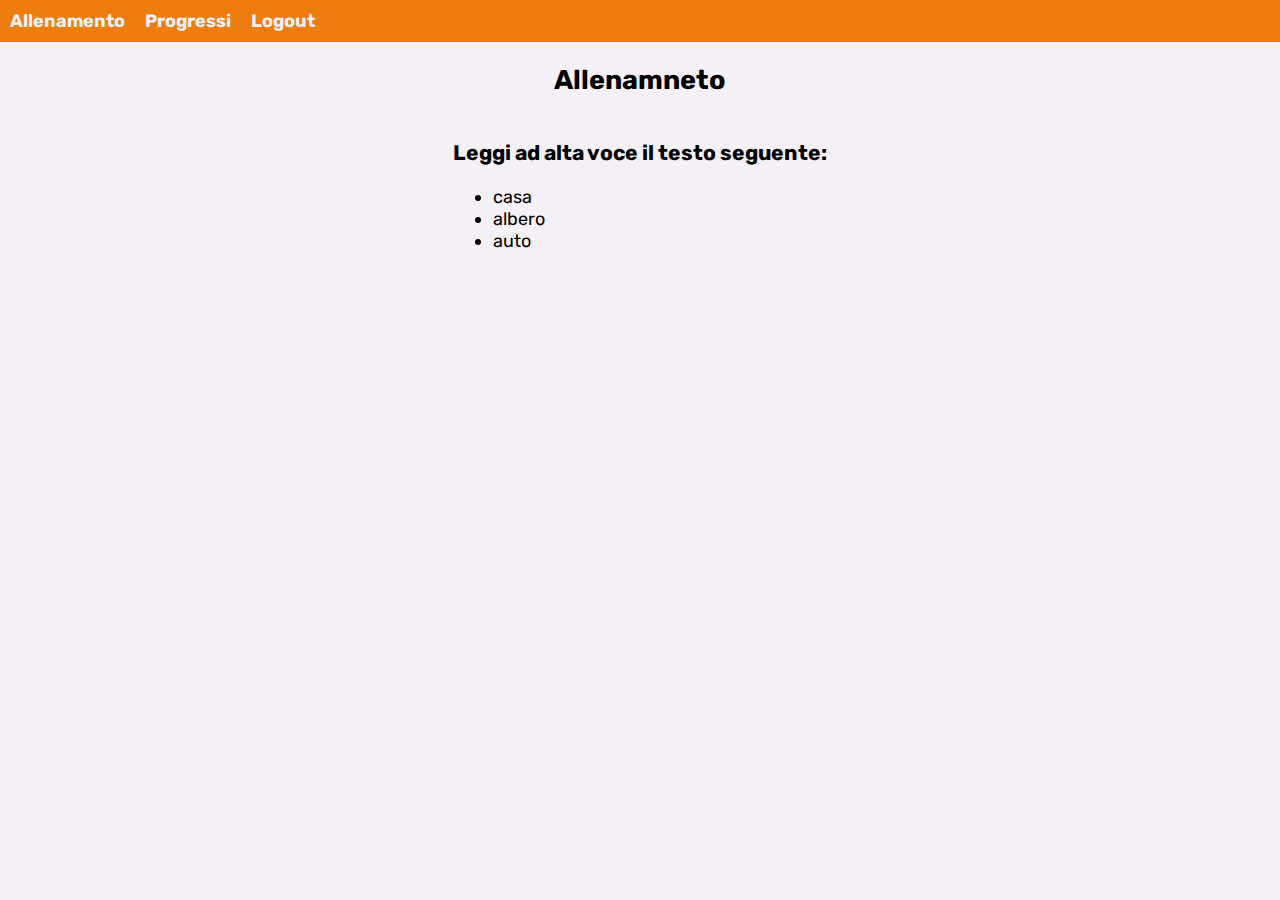
==== allenamento.html @ 410e7d10 "Add files via upload" ====
<!DOCTYPE html>
<html lang="en">

<head>
    <meta charset="UTF-8">
    <title>Login</title>
    <link rel="stylesheet" href="css/global.css">
    <link rel="stylesheet" href="css/allenamento.css">
</head>

<body>
    <nav>
        <a href="allenamento.html"><span>Allenamento</span></a>
        <a href="progressi.html"><span>Progressi</span></a>
        <a href="logut.php"><span>Logout</span></a>
    </nav>
    <div class="content">
        <h2>Allenamneto</h3>
        <section>
            <h3>Leggi ad alta voce il testo seguente:</h3>
            <ul id="parole">
                <li>casa</li>
                <li>albero</li>
                <li>auto</li>
            </ul>
        </section>
    </div>
</body>

</html>
---- css/global.css ----
@import url('https://fonts.googleapis.com/css2?family=Rubik&display=swap');

body {
    margin: 0;
    --orange: #ec7d0e;
    --white: #f5f0f6;
    --gray: #737386;
    font-size: 18px;
    font-family: Rubik, sans-serif;
    background: var(--white);
}

nav {
    background: var(--orange);
    font-weight: bold;
    color: var(--white);

    display: flex;
}

nav > a {
    display: block;
    padding: 10px;
    color: inherit;
    text-decoration: none;
}
---- css/allenamento.css ----
body {
    display: grid;
    grid-template-rows: max-content auto;
}

.content {
    display: flex;
    flex-direction: column;
    align-items: center;
    justify-content: center;
}

a:nth-of-type(3){
    align-self: center;
}
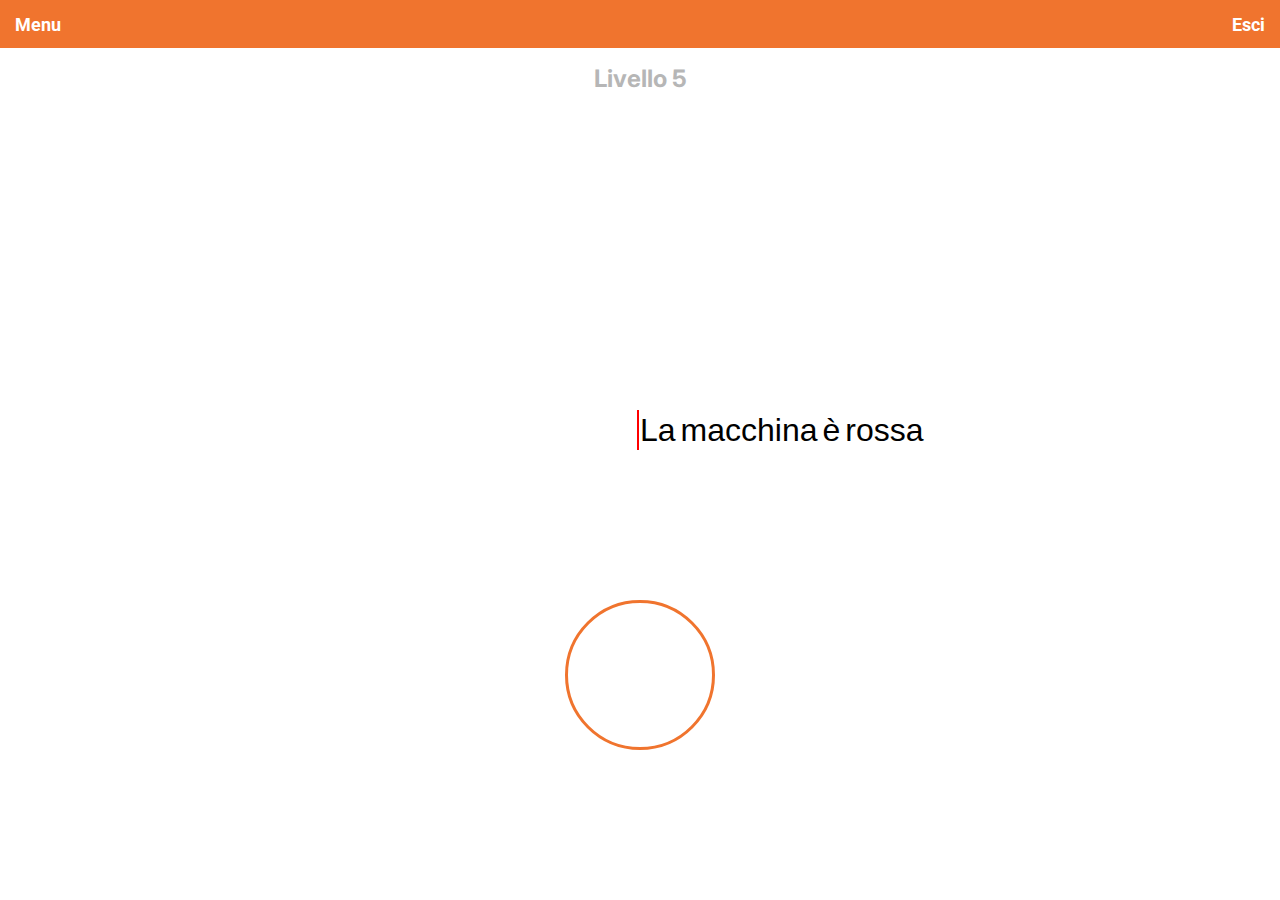
==== commit 38d76492: "a" ====
--- a/allenamento.html
+++ b/allenamento.html
@@ -2,29 +2,40 @@
 <html lang="en">
 
 <head>
-    <meta charset="UTF-8">
-    <title>Login</title>
-    <link rel="stylesheet" href="css/global.css">
-    <link rel="stylesheet" href="css/allenamento.css">
+  <meta charset="UTF-8">
+  <meta http-equiv="X-UA-Compatible" content="IE=edge">
+  <meta name="viewport" content="width=device-width, initial-scale=1.0">
+  <title>Allenamento</title>
+
+  <link rel="stylesheet" href="css/global.css">
+  <link rel="stylesheet" href="css/allenamento.css">
+  <script src="js/allenamento.js" defer></script>
+  
+  <link rel="preconnect" href="https://fonts.googleapis.com">
+  <link rel="preconnect" href="https://fonts.gstatic.com" crossorigin>
+  <link href="https://fonts.googleapis.com/css2?family=Inter&family=Roboto&display=swap" rel="stylesheet">
+  <link rel="stylesheet" href="https://cdnjs.cloudflare.com/ajax/libs/font-awesome/6.4.0/css/all.min.css"
+    integrity="sha512-iecdLmaskl7CVkqkXNQ/ZH/XLlvWZOJyj7Yy7tcenmpD1ypASozpmT/E0iPtmFIB46ZmdtAc9eNBvH0H/ZpiBw=="
+    crossorigin="anonymous" referrerpolicy="no-referrer" />
 </head>
 
 <body>
-    <nav>
-        <a href="allenamento.html"><span>Allenamento</span></a>
-        <a href="progressi.html"><span>Progressi</span></a>
-        <a href="logut.php"><span>Logout</span></a>
-    </nav>
-    <div class="content">
-        <h2>Allenamneto</h3>
-        <section>
-            <h3>Leggi ad alta voce il testo seguente:</h3>
-            <ul id="parole">
-                <li>casa</li>
-                <li>albero</li>
-                <li>auto</li>
-            </ul>
-        </section>
+  <nav>
+    <span>Menu</span>
+    <span>Esci</span>
+  </nav>
+
+  <div class="content">
+    <h1 class="title">Livello 5</h1>
+
+    <div class="relative">
+      <span class="text-indicator"></span>
+      <div id="text"></div>
     </div>
+
+    <button class="record-button" id="recordButton"><i class="fa-solid fa-microphone"></i></button>
+  </div>
+
 </body>
 
 </html>--- a/css/global.css
+++ b/css/global.css
@@ -1,21 +1,27 @@
-@import url('https://fonts.googleapis.com/css2?family=Rubik&display=swap');
-
 body {
     margin: 0;
-    --orange: #ec7d0e;
-    --white: #f5f0f6;
-    --gray: #737386;
+    --orange: #F0742E;
+    --white: #ffffff;
+    --gray: #8B8B8B;
+    --title: #B6B6B6;
     font-size: 18px;
-    font-family: Rubik, sans-serif;
+    font-family: Inter, sans-serif;
     background: var(--white);
 }
 
 nav {
     background: var(--orange);
+    font-family: Roboto, sans-serif;
     font-weight: bold;
     color: var(--white);
+    height: 3rem;
+    width: 100%;
+    box-sizing: border-box;
+    padding: 0 15px;
 
     display: flex;
+    align-items: center;
+    justify-content: space-between;
 }
 
 nav > a {
--- a/css/allenamento.css
+++ b/css/allenamento.css
@@ -1,15 +1,71 @@
 body {
-    display: grid;
-    grid-template-rows: max-content auto;
+  display: flex;
+  flex-direction: column;
+  min-height: 100vh;
+  overflow-x: hidden;
 }
 
 .content {
-    display: flex;
-    flex-direction: column;
-    align-items: center;
-    justify-content: center;
+  flex: 1 1 auto;
+
+  display: grid;
+  grid-template-rows: auto max-content auto;
 }
 
-a:nth-of-type(3){
-    align-self: center;
+h1 {
+  text-align: center;
+  font-size: 24px;
+  color: var(--title);
+}
+
+/* Text */
+#text {
+  position: relative;
+  left: 50%;
+  font-size: 32px;
+}
+
+.relative {
+  position: relative;
+}
+
+.text-indicator {
+  display: block;
+  width: 2px;
+  height: 40px;
+  background: red;
+
+  position: absolute;
+  top: 50%;
+  left: 50%;
+  translate: -3px -50%;
+}
+
+.word {
+  font-family: sans-serif;
+  margin-right: 5px;
+}
+
+.word.pronunced {
+  color: gray;
+}
+
+/* Record button */
+.record-button {
+  align-self: center;
+  justify-self: center;
+
+  display: block;
+  width: 150px;
+  aspect-ratio: 1;
+  border-radius: 50%;
+  border: 3px solid var(--orange);
+  background: var(--orange);
+  color: var(--white);
+  font-size: 65px;
+}
+
+.record-button.active {
+  background: var(--white);
+  color: var(--orange);
 }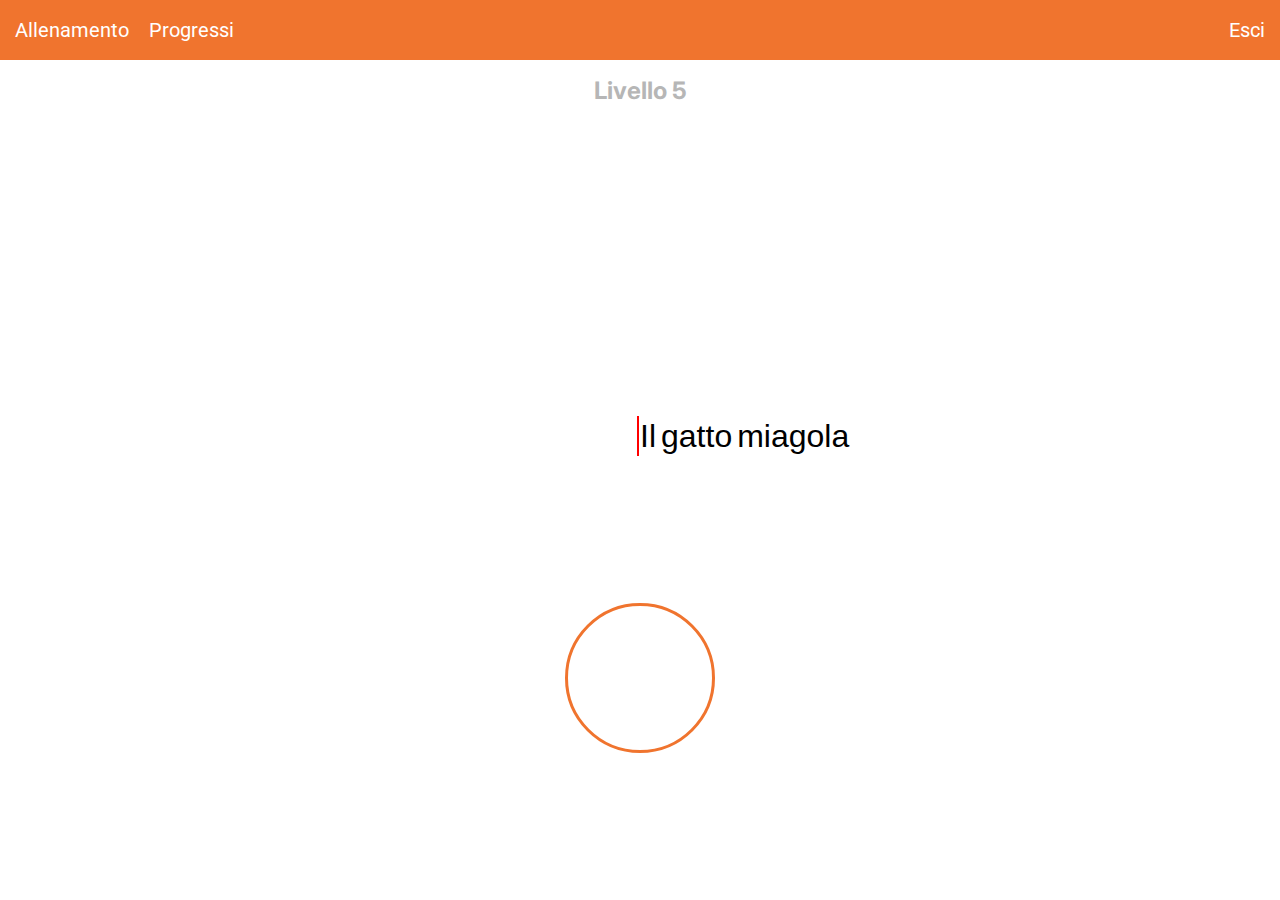
==== commit c6c5fe82: "Speech recognition improvement" ====
--- a/allenamento.html
+++ b/allenamento.html
@@ -21,8 +21,11 @@
 
 <body>
   <nav>
-    <span>Menu</span>
-    <span>Esci</span>
+    <div class="left">
+      <a href="allenamento.html"><span>Allenamento</span></a>
+      <a href="progressi.html"><span>Progressi</span></a>
+    </div>
+    <a href="logut.php"><span>Esci</span></a>
   </nav>
 
   <div class="content">
--- a/css/global.css
+++ b/css/global.css
@@ -12,9 +12,9 @@
 nav {
     background: var(--orange);
     font-family: Roboto, sans-serif;
-    font-weight: bold;
+    font-size: 20px;
     color: var(--white);
-    height: 3rem;
+    height: 60px;
     width: 100%;
     box-sizing: border-box;
     padding: 0 15px;
@@ -24,9 +24,16 @@
     justify-content: space-between;
 }
 
-nav > a {
-    display: block;
-    padding: 10px;
+nav > .left,
+nav > .right {
+    display: flex;
+    gap: 20px;
+}
+
+nav a {
+    display: flex;
+    align-items: center;
+    justify-content: center;
     color: inherit;
     text-decoration: none;
 }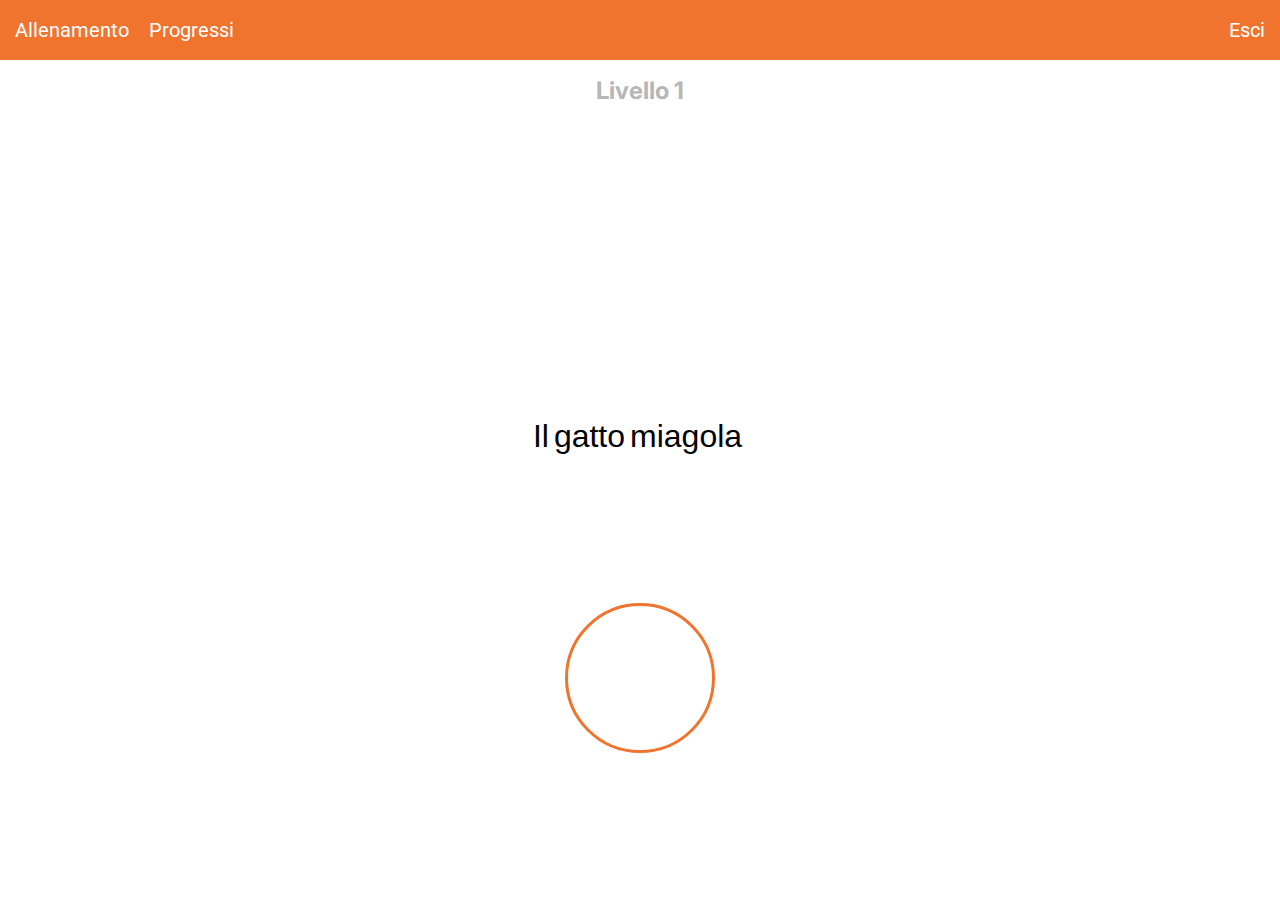
==== commit f25fb220: "Recognition improvements" ====
--- a/allenamento.html
+++ b/allenamento.html
@@ -9,6 +9,7 @@
 
   <link rel="stylesheet" href="css/global.css">
   <link rel="stylesheet" href="css/allenamento.css">
+  <script src="js/ajax.js"></script>
   <script src="js/allenamento.js" defer></script>
   
   <link rel="preconnect" href="https://fonts.googleapis.com">
@@ -29,9 +30,13 @@
   </nav>
 
   <div class="content">
-    <h1 class="title">Livello 5</h1>
+    <h1 class="title">Livello <span id="titleLevel">1</span></h1>
 
     <div class="relative">
+      <div class="result" id="result">
+        <span id="time"></span>
+        <button onclick="nextSentence()">Prossimo</button>
+      </div>
       <span class="text-indicator"></span>
       <div id="text"></div>
     </div>
--- a/css/allenamento.css
+++ b/css/allenamento.css
@@ -21,7 +21,8 @@
 /* Text */
 #text {
   position: relative;
-  left: 50%;
+  width: 100%;
+  text-align: center;
   font-size: 32px;
 }
 
@@ -29,7 +30,18 @@
   position: relative;
 }
 
-.text-indicator {
+.word {
+  position: relative;
+  font-family: sans-serif;
+  margin-right: 5px;
+}
+
+.word.pronunced {
+  color: gray;
+}
+
+/* .word.pronunced::after {
+  content: "";
   display: block;
   width: 2px;
   height: 40px;
@@ -37,18 +49,9 @@
 
   position: absolute;
   top: 50%;
-  left: 50%;
-  translate: -3px -50%;
-}
-
-.word {
-  font-family: sans-serif;
-  margin-right: 5px;
-}
-
-.word.pronunced {
-  color: gray;
-}
+  left: 100%;
+  translate: 3px -50%;
+} */
 
 /* Record button */
 .record-button {
@@ -68,4 +71,25 @@
 .record-button.active {
   background: var(--white);
   color: var(--orange);
-}+}
+
+/* Result */
+.result {
+  position: absolute;
+  left: 50%;
+  bottom: 130%;
+  translate: -50%;
+  display: none;
+}
+
+.result button {
+  margin-left: 10px;
+  font-size: 22px;
+  font-family: inherit;
+  color: white;
+
+  border: 0;
+  border-radius: 10px;
+  padding: 10px 20px;
+  background: var(--orange);
+}
